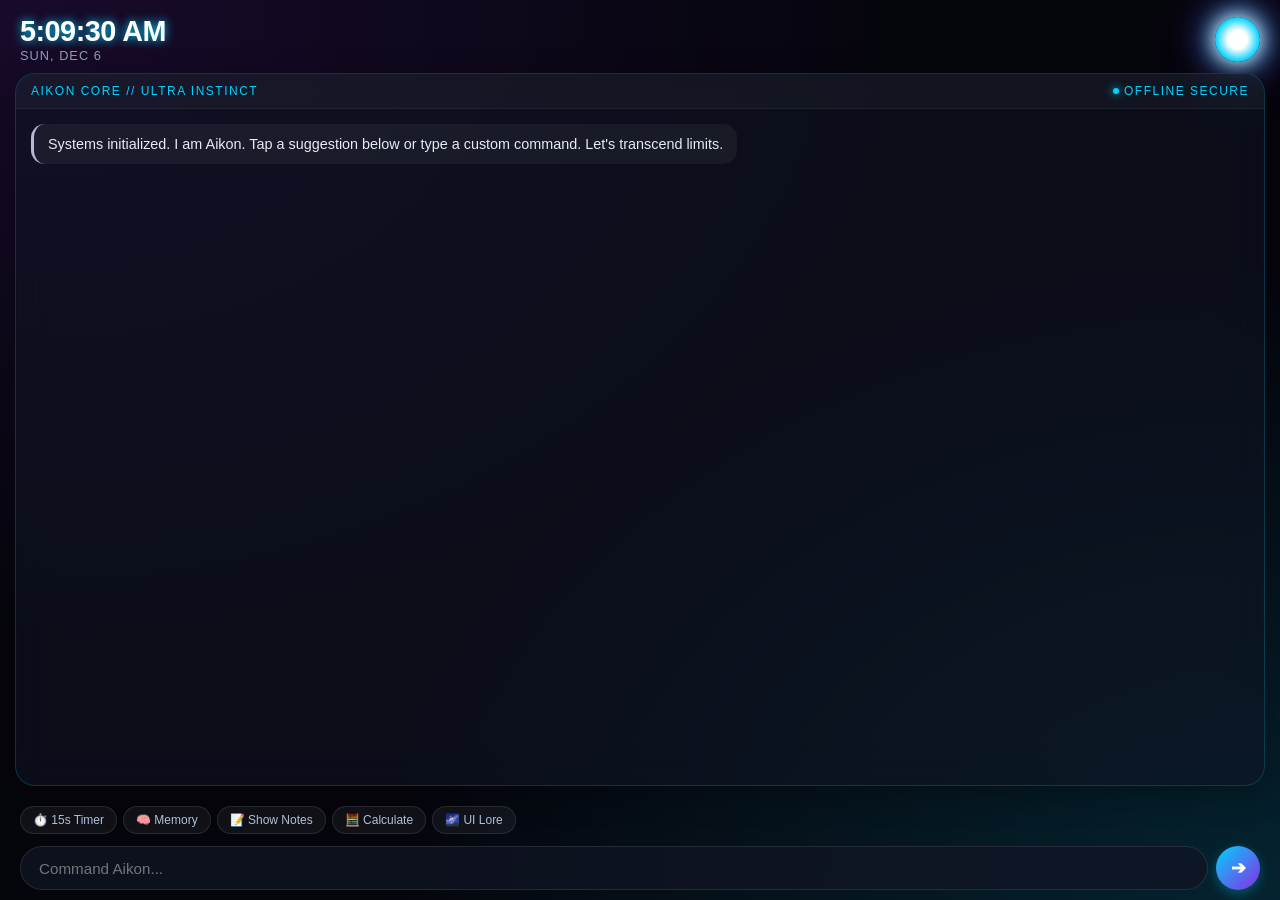
==== index.html @ be0fb941 "Rename index1.html to index.html" ====
<!DOCTYPE html>
<html lang="en">
<head>
    <meta charset="UTF-8">
    <meta name="viewport" content="width=device-width, initial-scale=1.0, maximum-scale=1.0, user-scalable=no">
    <title>Aikon OS // Ultra Instinct</title>
    <!-- iOS PWA Setup -->
    <meta name="apple-mobile-web-app-capable" content="yes">
    <meta name="apple-mobile-web-app-status-bar-style" content="black-translucent">
    <meta name="apple-mobile-web-app-title" content="Aikon">
    
    <!-- Updated Link to style1.css -->
    <link rel="stylesheet" href="style1.css">
</head>
<body>

    <header>
        <div class="clock-container">
            <div id="time">00:00:00</div>
            <div id="date">Aikon System Active</div>
        </div>
        <div class="aura-core-container">
            <div class="aura-core"></div>
        </div>
    </header>

    <div class="console">
        <div class="console-header">
            <span>AIKON CORE // ULTRA INSTINCT</span>
            <div class="system-status">
                <div class="status-dot"></div>
                <span>OFFLINE SECURE</span>
            </div>
        </div>
        
        <div class="feed" id="feed">
            <div class="message msg-aikon">
                Systems initialized. I am Aikon. Tap a suggestion below or type a custom command. Let's transcend limits.
            </div>
        </div>

        <div class="active-widgets" id="widget-area" style="display: none;"></div>
    </div>

    <div class="controls">
        <div class="suggestions">
            <span class="chip" onclick="fillCommand('Remind me to check the oven in 15 seconds')">⏱️ 15s Timer</span>
            <span class="chip" onclick="fillCommand('Note: Goku achieved UI at the Tournament of Power')">🧠 Memory</span>
            <span class="chip" onclick="fillCommand('Show my notes')">📝 Show Notes</span>
            <span class="chip" onclick="fillCommand('Calculate (150 + 50) / 2')">🧮 Calculate</span>
            <span class="chip" onclick="fillCommand('Tell me about Ultra Instinct')">🌌 UI Lore</span>
        </div>
        <div class="input-bar">
            <input type="text" id="input-cmd" placeholder="Command Aikon..." autocomplete="off">
            <button id="btn-send">➔</button>
        </div>
    </div>

    <!-- Updated Link to app1.js -->
    <script src="app1.js"></script>
</body>
</html>
---- style1.css ----
:root {
    --bg-color: #05050c;
    --silver-aura: rgba(220, 225, 255, 0.8);
    --neon-blue: #00d2ff;
    --cosmic-purple: #8a2be2;
    --text-color: #e0e6ed;
    --panel-bg: rgba(15, 20, 35, 0.6);
    --panel-border: rgba(0, 210, 255, 0.2);
}

* {
    box-sizing: border-box;
    margin: 0;
    padding: 0;
    font-family: -apple-system, BlinkMacSystemFont, "Segoe UI", Roboto, sans-serif;
    -webkit-tap-highlight-color: transparent;
}

body {
    background-color: var(--bg-color);
    background-image: 
        radial-gradient(at 0% 0%, rgba(138, 43, 226, 0.15) 0px, transparent 50%),
        radial-gradient(at 100% 100%, rgba(0, 210, 255, 0.15) 0px, transparent 50%);
    color: var(--text-color);
    height: 100vh;
    display: flex;
    flex-direction: column;
    overflow: hidden;
    padding: env(safe-area-inset-top) 15px env(safe-area-inset-bottom) 15px;
}

header {
    display: flex;
    justify-content: space-between;
    align-items: center;
    padding: 15px 5px 10px 5px;
}

.clock-container {
    display: flex;
    flex-direction: column;
}

#time {
    font-size: 1.8rem;
    font-weight: 800;
    letter-spacing: -0.5px;
    color: #fff;
    text-shadow: 0 0 10px var(--neon-blue);
}

#date {
    font-size: 0.8rem;
    color: #8fa0b5;
    text-transform: uppercase;
    letter-spacing: 1px;
}

.aura-core-container {
    position: relative;
    width: 45px;
    height: 45px;
}

.aura-core {
    width: 100%;
    height: 100%;
    border-radius: 50%;
    background: radial-gradient(circle, #fff 30%, var(--neon-blue) 70%, transparent 100%);
    box-shadow: 0 0 20px #fff, 0 0 35px var(--neon-blue), 0 0 50px var(--cosmic-purple);
    animation: UI-pulse 3s infinite ease-in-out;
}

@keyframes UI-pulse {
    0%, 100% { transform: scale(1); opacity: 0.8; filter: brightness(1); }
    50% { transform: scale(1.15); opacity: 1; filter: brightness(1.3); }
}

.console {
    flex: 1;
    background: var(--panel-bg);
    border: 1px solid var(--panel-border);
    border-radius: 20px;
    backdrop-filter: blur(20px);
    -webkit-backdrop-filter: blur(20px);
    display: flex;
    flex-direction: column;
    overflow: hidden;
    margin-bottom: 10px;
    box-shadow: 0 8px 32px 0 rgba(0, 0, 0, 0.3);
}

.console-header {
    background: rgba(255,255,255,0.03);
    padding: 10px 15px;
    font-size: 0.75rem;
    letter-spacing: 1.5px;
    color: var(--neon-blue);
    border-bottom: 1px solid rgba(255, 255, 255, 0.05);
    display: flex;
    justify-content: space-between;
    align-items: center;
}

.system-status {
    display: flex;
    align-items: center;
    gap: 5px;
}

.status-dot {
    width: 6px;
    height: 6px;
    border-radius: 50%;
    background-color: var(--neon-blue);
    box-shadow: 0 0 8px var(--neon-blue);
}

.feed {
    flex: 1;
    overflow-y: auto;
    padding: 15px;
    display: flex;
    flex-direction: column;
    gap: 12px;
}

.message {
    max-width: 85%;
    padding: 10px 14px;
    border-radius: 14px;
    font-size: 0.9rem;
    line-height: 1.4;
    animation: fadeIn 0.25s ease-out forwards;
}

@keyframes fadeIn {
    from { opacity: 0; transform: translateY(5px); }
    to { opacity: 1; transform: translateY(0); }
}

.msg-aikon {
    background: rgba(255, 255, 255, 0.05);
    align-self: flex-start;
    border-left: 3px solid var(--silver-aura);
    color: #e5ecf4;
}

.msg-user {
    background: rgba(0, 210, 255, 0.15);
    align-self: flex-end;
    border-right: 3px solid var(--neon-blue);
    color: #ffffff;
}

.active-widgets {
    padding: 10px 15px;
    background: rgba(0, 0, 0, 0.2);
    border-top: 1px solid rgba(255, 255, 255, 0.03);
    display: flex;
    flex-direction: column;
    gap: 8px;
}

.timer-widget {
    display: flex;
    justify-content: space-between;
    align-items: center;
    background: rgba(255, 255, 255, 0.03);
    border: 1px solid rgba(0, 210, 255, 0.1);
    border-radius: 10px;
    padding: 8px 12px;
    font-size: 0.85rem;
}

.timer-label {
    color: #9ab0c7;
}

.timer-time {
    font-family: monospace;
    color: var(--neon-blue);
    font-weight: bold;
}

.controls {
    padding: 10px 5px;
    display: flex;
    flex-direction: column;
    gap: 8px;
}

.suggestions {
    display: flex;
    gap: 6px;
    overflow-x: auto;
    white-space: nowrap;
    padding-bottom: 4px;
    scrollbar-width: none;
}
.suggestions::-webkit-scrollbar { display: none; }

.chip {
    background: rgba(255, 255, 255, 0.05);
    border: 1px solid rgba(255, 255, 255, 0.1);
    padding: 6px 12px;
    border-radius: 20px;
    font-size: 0.75rem;
    color: #b0c4de;
    cursor: pointer;
    transition: all 0.2s;
}

.chip:active {
    background: var(--neon-blue);
    color: #000;
}

.input-bar {
    display: flex;
    gap: 8px;
}

#input-cmd {
    flex: 1;
    background: rgba(15, 20, 35, 0.8);
    border: 1px solid rgba(255,255,255,0.1);
    border-radius: 25px;
    padding: 12px 18px;
    color: #fff;
    font-size: 0.95rem;
    outline: none;
    transition: border 0.3s;
}

#input-cmd:focus {
    border-color: var(--neon-blue);
    box-shadow: 0 0 10px rgba(0, 210, 255, 0.2);
}

#btn-send {
    background: linear-gradient(135deg, var(--neon-blue), var(--cosmic-purple));
    border: none;
    color: white;
    width: 44px;
    height: 44px;
    border-radius: 50%;
    cursor: pointer;
    display: flex;
    align-items: center;
    justify-content: center;
    font-weight: bold;
    font-size: 1.1rem;
    box-shadow: 0 4px 12px rgba(0, 210, 255, 0.3);
}

#btn-send:active {
    transform: scale(0.95);
}
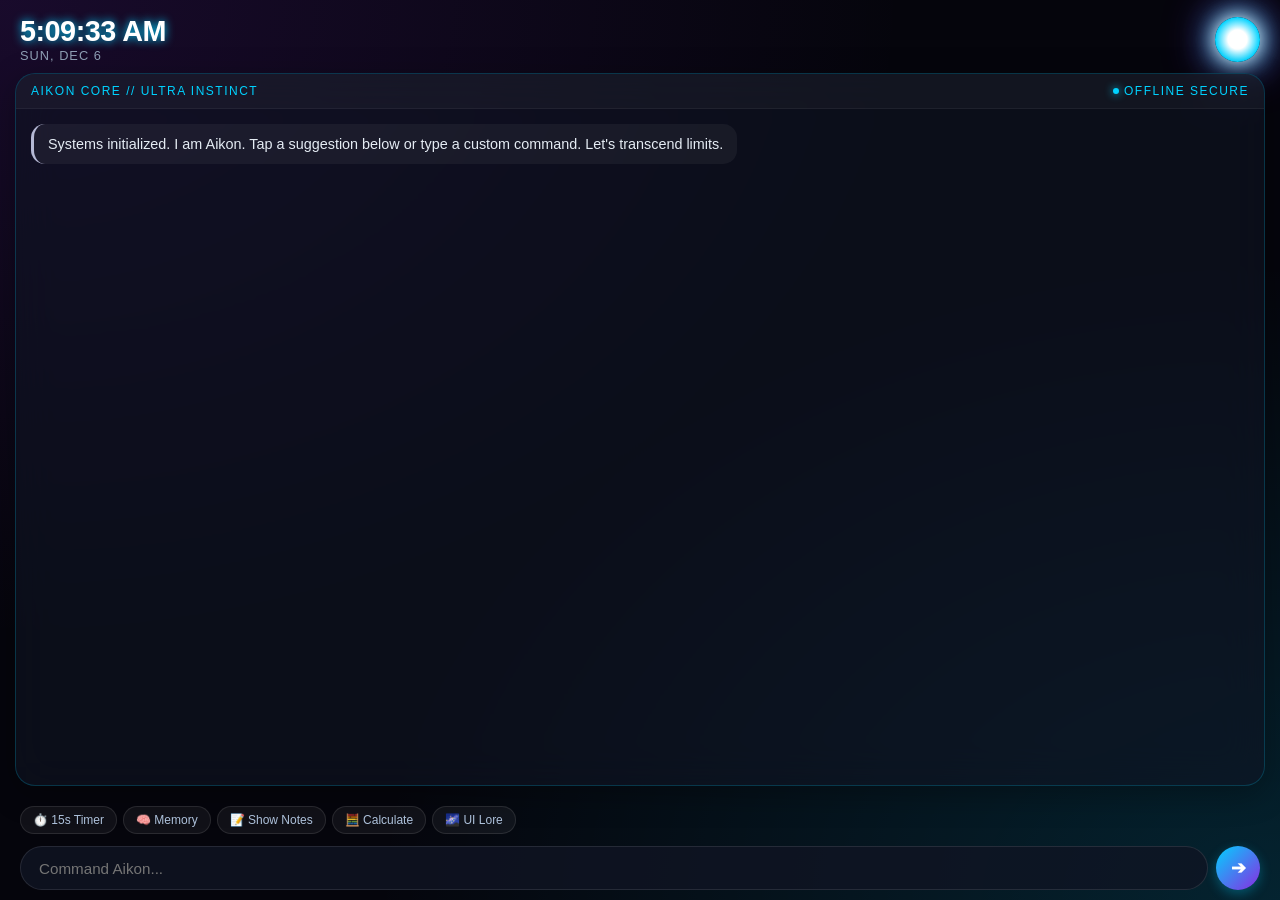
==== commit 75cae016: "Update index.html" ====
--- a/index.html
+++ b/index.html
@@ -9,8 +9,8 @@
     <meta name="apple-mobile-web-app-status-bar-style" content="black-translucent">
     <meta name="apple-mobile-web-app-title" content="Aikon">
     
-    <!-- Updated Link to style1.css -->
-    <link rel="stylesheet" href="style1.css">
+    <!-- Updated Link to style.css -->
+    <link rel="stylesheet" href="style.css">
 </head>
 <body>
 
--- a/style.css
+++ b/style.css
@@ -0,0 +1,259 @@
+:root {
+    --bg-color: #05050c;
+    --silver-aura: rgba(220, 225, 255, 0.8);
+    --neon-blue: #00d2ff;
+    --cosmic-purple: #8a2be2;
+    --text-color: #e0e6ed;
+    --panel-bg: rgba(15, 20, 35, 0.6);
+    --panel-border: rgba(0, 210, 255, 0.2);
+}
+
+* {
+    box-sizing: border-box;
+    margin: 0;
+    padding: 0;
+    font-family: -apple-system, BlinkMacSystemFont, "Segoe UI", Roboto, sans-serif;
+    -webkit-tap-highlight-color: transparent;
+}
+
+body {
+    background-color: var(--bg-color);
+    background-image: 
+        radial-gradient(at 0% 0%, rgba(138, 43, 226, 0.15) 0px, transparent 50%),
+        radial-gradient(at 100% 100%, rgba(0, 210, 255, 0.15) 0px, transparent 50%);
+    color: var(--text-color);
+    height: 100vh;
+    display: flex;
+    flex-direction: column;
+    overflow: hidden;
+    padding: env(safe-area-inset-top) 15px env(safe-area-inset-bottom) 15px;
+}
+
+header {
+    display: flex;
+    justify-content: space-between;
+    align-items: center;
+    padding: 15px 5px 10px 5px;
+}
+
+.clock-container {
+    display: flex;
+    flex-direction: column;
+}
+
+#time {
+    font-size: 1.8rem;
+    font-weight: 800;
+    letter-spacing: -0.5px;
+    color: #fff;
+    text-shadow: 0 0 10px var(--neon-blue);
+}
+
+#date {
+    font-size: 0.8rem;
+    color: #8fa0b5;
+    text-transform: uppercase;
+    letter-spacing: 1px;
+}
+
+.aura-core-container {
+    position: relative;
+    width: 45px;
+    height: 45px;
+}
+
+.aura-core {
+    width: 100%;
+    height: 100%;
+    border-radius: 50%;
+    background: radial-gradient(circle, #fff 30%, var(--neon-blue) 70%, transparent 100%);
+    box-shadow: 0 0 20px #fff, 0 0 35px var(--neon-blue), 0 0 50px var(--cosmic-purple);
+    animation: UI-pulse 3s infinite ease-in-out;
+}
+
+@keyframes UI-pulse {
+    0%, 100% { transform: scale(1); opacity: 0.8; filter: brightness(1); }
+    50% { transform: scale(1.15); opacity: 1; filter: brightness(1.3); }
+}
+
+.console {
+    flex: 1;
+    background: var(--panel-bg);
+    border: 1px solid var(--panel-border);
+    border-radius: 20px;
+    backdrop-filter: blur(20px);
+    -webkit-backdrop-filter: blur(20px);
+    display: flex;
+    flex-direction: column;
+    overflow: hidden;
+    margin-bottom: 10px;
+    box-shadow: 0 8px 32px 0 rgba(0, 0, 0, 0.3);
+}
+
+.console-header {
+    background: rgba(255,255,255,0.03);
+    padding: 10px 15px;
+    font-size: 0.75rem;
+    letter-spacing: 1.5px;
+    color: var(--neon-blue);
+    border-bottom: 1px solid rgba(255, 255, 255, 0.05);
+    display: flex;
+    justify-content: space-between;
+    align-items: center;
+}
+
+.system-status {
+    display: flex;
+    align-items: center;
+    gap: 5px;
+}
+
+.status-dot {
+    width: 6px;
+    height: 6px;
+    border-radius: 50%;
+    background-color: var(--neon-blue);
+    box-shadow: 0 0 8px var(--neon-blue);
+}
+
+.feed {
+    flex: 1;
+    overflow-y: auto;
+    padding: 15px;
+    display: flex;
+    flex-direction: column;
+    gap: 12px;
+}
+
+.message {
+    max-width: 85%;
+    padding: 10px 14px;
+    border-radius: 14px;
+    font-size: 0.9rem;
+    line-height: 1.4;
+    animation: fadeIn 0.25s ease-out forwards;
+}
+
+@keyframes fadeIn {
+    from { opacity: 0; transform: translateY(5px); }
+    to { opacity: 1; transform: translateY(0); }
+}
+
+.msg-aikon {
+    background: rgba(255, 255, 255, 0.05);
+    align-self: flex-start;
+    border-left: 3px solid var(--silver-aura);
+    color: #e5ecf4;
+}
+
+.msg-user {
+    background: rgba(0, 210, 255, 0.15);
+    align-self: flex-end;
+    border-right: 3px solid var(--neon-blue);
+    color: #ffffff;
+}
+
+.active-widgets {
+    padding: 10px 15px;
+    background: rgba(0, 0, 0, 0.2);
+    border-top: 1px solid rgba(255, 255, 255, 0.03);
+    display: flex;
+    flex-direction: column;
+    gap: 8px;
+}
+
+.timer-widget {
+    display: flex;
+    justify-content: space-between;
+    align-items: center;
+    background: rgba(255, 255, 255, 0.03);
+    border: 1px solid rgba(0, 210, 255, 0.1);
+    border-radius: 10px;
+    padding: 8px 12px;
+    font-size: 0.85rem;
+}
+
+.timer-label {
+    color: #9ab0c7;
+}
+
+.timer-time {
+    font-family: monospace;
+    color: var(--neon-blue);
+    font-weight: bold;
+}
+
+.controls {
+    padding: 10px 5px;
+    display: flex;
+    flex-direction: column;
+    gap: 8px;
+}
+
+.suggestions {
+    display: flex;
+    gap: 6px;
+    overflow-x: auto;
+    white-space: nowrap;
+    padding-bottom: 4px;
+    scrollbar-width: none;
+}
+.suggestions::-webkit-scrollbar { display: none; }
+
+.chip {
+    background: rgba(255, 255, 255, 0.05);
+    border: 1px solid rgba(255, 255, 255, 0.1);
+    padding: 6px 12px;
+    border-radius: 20px;
+    font-size: 0.75rem;
+    color: #b0c4de;
+    cursor: pointer;
+    transition: all 0.2s;
+}
+
+.chip:active {
+    background: var(--neon-blue);
+    color: #000;
+}
+
+.input-bar {
+    display: flex;
+    gap: 8px;
+}
+
+#input-cmd {
+    flex: 1;
+    background: rgba(15, 20, 35, 0.8);
+    border: 1px solid rgba(255,255,255,0.1);
+    border-radius: 25px;
+    padding: 12px 18px;
+    color: #fff;
+    font-size: 0.95rem;
+    outline: none;
+    transition: border 0.3s;
+}
+
+#input-cmd:focus {
+    border-color: var(--neon-blue);
+    box-shadow: 0 0 10px rgba(0, 210, 255, 0.2);
+}
+
+#btn-send {
+    background: linear-gradient(135deg, var(--neon-blue), var(--cosmic-purple));
+    border: none;
+    color: white;
+    width: 44px;
+    height: 44px;
+    border-radius: 50%;
+    cursor: pointer;
+    display: flex;
+    align-items: center;
+    justify-content: center;
+    font-weight: bold;
+    font-size: 1.1rem;
+    box-shadow: 0 4px 12px rgba(0, 210, 255, 0.3);
+}
+
+#btn-send:active {
+    transform: scale(0.95);
+}
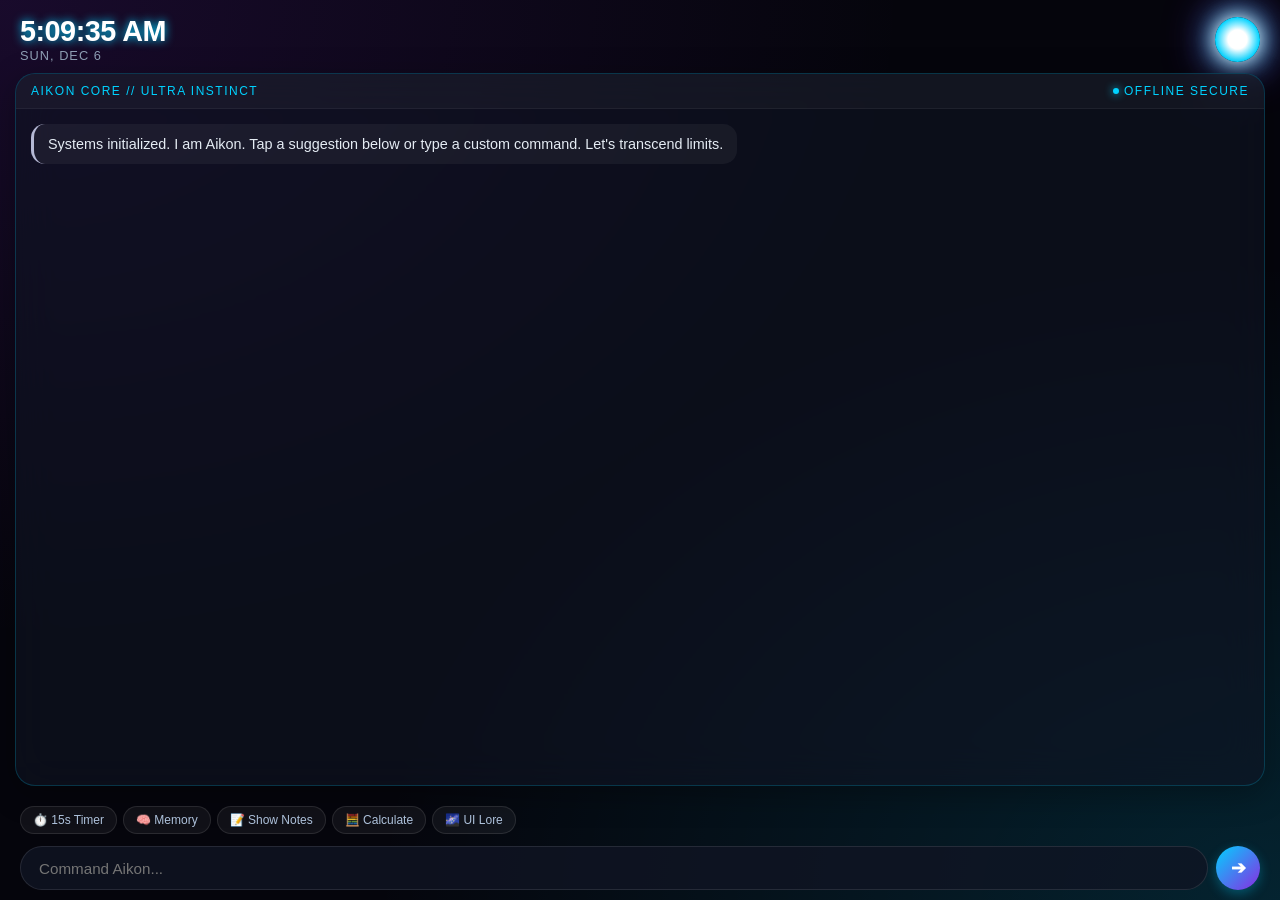
==== commit 1133888c: "Update index.html" ====
--- a/index.html
+++ b/index.html
@@ -4,13 +4,11 @@
     <meta charset="UTF-8">
     <meta name="viewport" content="width=device-width, initial-scale=1.0, maximum-scale=1.0, user-scalable=no">
     <title>Aikon OS // Ultra Instinct</title>
-    <!-- iOS PWA Setup -->
     <meta name="apple-mobile-web-app-capable" content="yes">
     <meta name="apple-mobile-web-app-status-bar-style" content="black-translucent">
     <meta name="apple-mobile-web-app-title" content="Aikon">
     
-    <!-- Updated Link to style.css -->
-    <link rel="stylesheet" href="style.css">
+    <link rel="stylesheet" href="style1.css">
 </head>
 <body>
 
@@ -56,7 +54,6 @@
         </div>
     </div>
 
-    <!-- Updated Link to app1.js -->
     <script src="app1.js"></script>
 </body>
 </html>
--- a/style1.css
+++ b/style1.css
@@ -0,0 +1,259 @@
+:root {
+    --bg-color: #05050c;
+    --silver-aura: rgba(220, 225, 255, 0.8);
+    --neon-blue: #00d2ff;
+    --cosmic-purple: #8a2be2;
+    --text-color: #e0e6ed;
+    --panel-bg: rgba(15, 20, 35, 0.6);
+    --panel-border: rgba(0, 210, 255, 0.2);
+}
+
+* {
+    box-sizing: border-box;
+    margin: 0;
+    padding: 0;
+    font-family: -apple-system, BlinkMacSystemFont, "Segoe UI", Roboto, sans-serif;
+    -webkit-tap-highlight-color: transparent;
+}
+
+body {
+    background-color: var(--bg-color);
+    background-image: 
+        radial-gradient(at 0% 0%, rgba(138, 43, 226, 0.15) 0px, transparent 50%),
+        radial-gradient(at 100% 100%, rgba(0, 210, 255, 0.15) 0px, transparent 50%);
+    color: var(--text-color);
+    height: 100vh;
+    display: flex;
+    flex-direction: column;
+    overflow: hidden;
+    padding: env(safe-area-inset-top) 15px env(safe-area-inset-bottom) 15px;
+}
+
+header {
+    display: flex;
+    justify-content: space-between;
+    align-items: center;
+    padding: 15px 5px 10px 5px;
+}
+
+.clock-container {
+    display: flex;
+    flex-direction: column;
+}
+
+#time {
+    font-size: 1.8rem;
+    font-weight: 800;
+    letter-spacing: -0.5px;
+    color: #fff;
+    text-shadow: 0 0 10px var(--neon-blue);
+}
+
+#date {
+    font-size: 0.8rem;
+    color: #8fa0b5;
+    text-transform: uppercase;
+    letter-spacing: 1px;
+}
+
+.aura-core-container {
+    position: relative;
+    width: 45px;
+    height: 45px;
+}
+
+.aura-core {
+    width: 100%;
+    height: 100%;
+    border-radius: 50%;
+    background: radial-gradient(circle, #fff 30%, var(--neon-blue) 70%, transparent 100%);
+    box-shadow: 0 0 20px #fff, 0 0 35px var(--neon-blue), 0 0 50px var(--cosmic-purple);
+    animation: UI-pulse 3s infinite ease-in-out;
+}
+
+@keyframes UI-pulse {
+    0%, 100% { transform: scale(1); opacity: 0.8; filter: brightness(1); }
+    50% { transform: scale(1.15); opacity: 1; filter: brightness(1.3); }
+}
+
+.console {
+    flex: 1;
+    background: var(--panel-bg);
+    border: 1px solid var(--panel-border);
+    border-radius: 20px;
+    backdrop-filter: blur(20px);
+    -webkit-backdrop-filter: blur(20px);
+    display: flex;
+    flex-direction: column;
+    overflow: hidden;
+    margin-bottom: 10px;
+    box-shadow: 0 8px 32px 0 rgba(0, 0, 0, 0.3);
+}
+
+.console-header {
+    background: rgba(255,255,255,0.03);
+    padding: 10px 15px;
+    font-size: 0.75rem;
+    letter-spacing: 1.5px;
+    color: var(--neon-blue);
+    border-bottom: 1px solid rgba(255, 255, 255, 0.05);
+    display: flex;
+    justify-content: space-between;
+    align-items: center;
+}
+
+.system-status {
+    display: flex;
+    align-items: center;
+    gap: 5px;
+}
+
+.status-dot {
+    width: 6px;
+    height: 6px;
+    border-radius: 50%;
+    background-color: var(--neon-blue);
+    box-shadow: 0 0 8px var(--neon-blue);
+}
+
+.feed {
+    flex: 1;
+    overflow-y: auto;
+    padding: 15px;
+    display: flex;
+    flex-direction: column;
+    gap: 12px;
+}
+
+.message {
+    max-width: 85%;
+    padding: 10px 14px;
+    border-radius: 14px;
+    font-size: 0.9rem;
+    line-height: 1.4;
+    animation: fadeIn 0.25s ease-out forwards;
+}
+
+@keyframes fadeIn {
+    from { opacity: 0; transform: translateY(5px); }
+    to { opacity: 1; transform: translateY(0); }
+}
+
+.msg-aikon {
+    background: rgba(255, 255, 255, 0.05);
+    align-self: flex-start;
+    border-left: 3px solid var(--silver-aura);
+    color: #e5ecf4;
+}
+
+.msg-user {
+    background: rgba(0, 210, 255, 0.15);
+    align-self: flex-end;
+    border-right: 3px solid var(--neon-blue);
+    color: #ffffff;
+}
+
+.active-widgets {
+    padding: 10px 15px;
+    background: rgba(0, 0, 0, 0.2);
+    border-top: 1px solid rgba(255, 255, 255, 0.03);
+    display: flex;
+    flex-direction: column;
+    gap: 8px;
+}
+
+.timer-widget {
+    display: flex;
+    justify-content: space-between;
+    align-items: center;
+    background: rgba(255, 255, 255, 0.03);
+    border: 1px solid rgba(0, 210, 255, 0.1);
+    border-radius: 10px;
+    padding: 8px 12px;
+    font-size: 0.85rem;
+}
+
+.timer-label {
+    color: #9ab0c7;
+}
+
+.timer-time {
+    font-family: monospace;
+    color: var(--neon-blue);
+    font-weight: bold;
+}
+
+.controls {
+    padding: 10px 5px;
+    display: flex;
+    flex-direction: column;
+    gap: 8px;
+}
+
+.suggestions {
+    display: flex;
+    gap: 6px;
+    overflow-x: auto;
+    white-space: nowrap;
+    padding-bottom: 4px;
+    scrollbar-width: none;
+}
+.suggestions::-webkit-scrollbar { display: none; }
+
+.chip {
+    background: rgba(255, 255, 255, 0.05);
+    border: 1px solid rgba(255, 255, 255, 0.1);
+    padding: 6px 12px;
+    border-radius: 20px;
+    font-size: 0.75rem;
+    color: #b0c4de;
+    cursor: pointer;
+    transition: all 0.2s;
+}
+
+.chip:active {
+    background: var(--neon-blue);
+    color: #000;
+}
+
+.input-bar {
+    display: flex;
+    gap: 8px;
+}
+
+#input-cmd {
+    flex: 1;
+    background: rgba(15, 20, 35, 0.8);
+    border: 1px solid rgba(255,255,255,0.1);
+    border-radius: 25px;
+    padding: 12px 18px;
+    color: #fff;
+    font-size: 0.95rem;
+    outline: none;
+    transition: border 0.3s;
+}
+
+#input-cmd:focus {
+    border-color: var(--neon-blue);
+    box-shadow: 0 0 10px rgba(0, 210, 255, 0.2);
+}
+
+#btn-send {
+    background: linear-gradient(135deg, var(--neon-blue), var(--cosmic-purple));
+    border: none;
+    color: white;
+    width: 44px;
+    height: 44px;
+    border-radius: 50%;
+    cursor: pointer;
+    display: flex;
+    align-items: center;
+    justify-content: center;
+    font-weight: bold;
+    font-size: 1.1rem;
+    box-shadow: 0 4px 12px rgba(0, 210, 255, 0.3);
+}
+
+#btn-send:active {
+    transform: scale(0.95);
+}
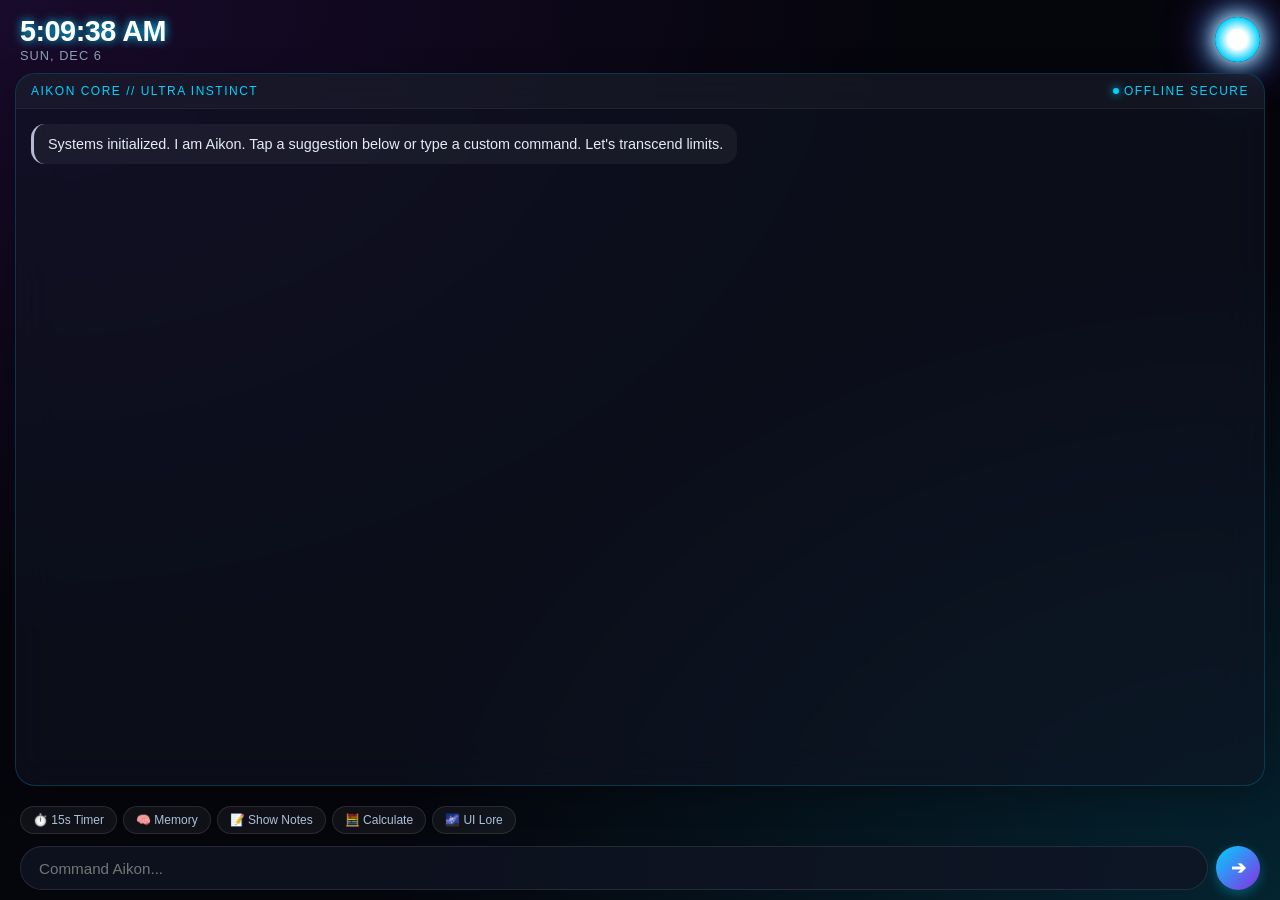
==== commit c87578ec: "Update index.html" ====
--- a/index.html
+++ b/index.html
@@ -4,11 +4,13 @@
     <meta charset="UTF-8">
     <meta name="viewport" content="width=device-width, initial-scale=1.0, maximum-scale=1.0, user-scalable=no">
     <title>Aikon OS // Ultra Instinct</title>
+    <!-- iOS PWA Setup -->
     <meta name="apple-mobile-web-app-capable" content="yes">
     <meta name="apple-mobile-web-app-status-bar-style" content="black-translucent">
     <meta name="apple-mobile-web-app-title" content="Aikon">
     
-    <link rel="stylesheet" href="style1.css">
+    <!-- Link to style.css -->
+    <link rel="stylesheet" href="style.css">
 </head>
 <body>
 
@@ -54,6 +56,7 @@
         </div>
     </div>
 
-    <script src="app1.js"></script>
+    <!-- Link to app.js -->
+    <script src="app.js"></script>
 </body>
 </html>
--- a/style.css
+++ b/style.css
@@ -0,0 +1,259 @@
+:root {
+    --bg-color: #05050c;
+    --silver-aura: rgba(220, 225, 255, 0.8);
+    --neon-blue: #00d2ff;
+    --cosmic-purple: #8a2be2;
+    --text-color: #e0e6ed;
+    --panel-bg: rgba(15, 20, 35, 0.6);
+    --panel-border: rgba(0, 210, 255, 0.2);
+}
+
+* {
+    box-sizing: border-box;
+    margin: 0;
+    padding: 0;
+    font-family: -apple-system, BlinkMacSystemFont, "Segoe UI", Roboto, sans-serif;
+    -webkit-tap-highlight-color: transparent;
+}
+
+body {
+    background-color: var(--bg-color);
+    background-image: 
+        radial-gradient(at 0% 0%, rgba(138, 43, 226, 0.15) 0px, transparent 50%),
+        radial-gradient(at 100% 100%, rgba(0, 210, 255, 0.15) 0px, transparent 50%);
+    color: var(--text-color);
+    height: 100vh;
+    display: flex;
+    flex-direction: column;
+    overflow: hidden;
+    padding: env(safe-area-inset-top) 15px env(safe-area-inset-bottom) 15px;
+}
+
+header {
+    display: flex;
+    justify-content: space-between;
+    align-items: center;
+    padding: 15px 5px 10px 5px;
+}
+
+.clock-container {
+    display: flex;
+    flex-direction: column;
+}
+
+#time {
+    font-size: 1.8rem;
+    font-weight: 800;
+    letter-spacing: -0.5px;
+    color: #fff;
+    text-shadow: 0 0 10px var(--neon-blue);
+}
+
+#date {
+    font-size: 0.8rem;
+    color: #8fa0b5;
+    text-transform: uppercase;
+    letter-spacing: 1px;
+}
+
+.aura-core-container {
+    position: relative;
+    width: 45px;
+    height: 45px;
+}
+
+.aura-core {
+    width: 100%;
+    height: 100%;
+    border-radius: 50%;
+    background: radial-gradient(circle, #fff 30%, var(--neon-blue) 70%, transparent 100%);
+    box-shadow: 0 0 20px #fff, 0 0 35px var(--neon-blue), 0 0 50px var(--cosmic-purple);
+    animation: UI-pulse 3s infinite ease-in-out;
+}
+
+@keyframes UI-pulse {
+    0%, 100% { transform: scale(1); opacity: 0.8; filter: brightness(1); }
+    50% { transform: scale(1.15); opacity: 1; filter: brightness(1.3); }
+}
+
+.console {
+    flex: 1;
+    background: var(--panel-bg);
+    border: 1px solid var(--panel-border);
+    border-radius: 20px;
+    backdrop-filter: blur(20px);
+    -webkit-backdrop-filter: blur(20px);
+    display: flex;
+    flex-direction: column;
+    overflow: hidden;
+    margin-bottom: 10px;
+    box-shadow: 0 8px 32px 0 rgba(0, 0, 0, 0.3);
+}
+
+.console-header {
+    background: rgba(255,255,255,0.03);
+    padding: 10px 15px;
+    font-size: 0.75rem;
+    letter-spacing: 1.5px;
+    color: var(--neon-blue);
+    border-bottom: 1px solid rgba(255, 255, 255, 0.05);
+    display: flex;
+    justify-content: space-between;
+    align-items: center;
+}
+
+.system-status {
+    display: flex;
+    align-items: center;
+    gap: 5px;
+}
+
+.status-dot {
+    width: 6px;
+    height: 6px;
+    border-radius: 50%;
+    background-color: var(--neon-blue);
+    box-shadow: 0 0 8px var(--neon-blue);
+}
+
+.feed {
+    flex: 1;
+    overflow-y: auto;
+    padding: 15px;
+    display: flex;
+    flex-direction: column;
+    gap: 12px;
+}
+
+.message {
+    max-width: 85%;
+    padding: 10px 14px;
+    border-radius: 14px;
+    font-size: 0.9rem;
+    line-height: 1.4;
+    animation: fadeIn 0.25s ease-out forwards;
+}
+
+@keyframes fadeIn {
+    from { opacity: 0; transform: translateY(5px); }
+    to { opacity: 1; transform: translateY(0); }
+}
+
+.msg-aikon {
+    background: rgba(255, 255, 255, 0.05);
+    align-self: flex-start;
+    border-left: 3px solid var(--silver-aura);
+    color: #e5ecf4;
+}
+
+.msg-user {
+    background: rgba(0, 210, 255, 0.15);
+    align-self: flex-end;
+    border-right: 3px solid var(--neon-blue);
+    color: #ffffff;
+}
+
+.active-widgets {
+    padding: 10px 15px;
+    background: rgba(0, 0, 0, 0.2);
+    border-top: 1px solid rgba(255, 255, 255, 0.03);
+    display: flex;
+    flex-direction: column;
+    gap: 8px;
+}
+
+.timer-widget {
+    display: flex;
+    justify-content: space-between;
+    align-items: center;
+    background: rgba(255, 255, 255, 0.03);
+    border: 1px solid rgba(0, 210, 255, 0.1);
+    border-radius: 10px;
+    padding: 8px 12px;
+    font-size: 0.85rem;
+}
+
+.timer-label {
+    color: #9ab0c7;
+}
+
+.timer-time {
+    font-family: monospace;
+    color: var(--neon-blue);
+    font-weight: bold;
+}
+
+.controls {
+    padding: 10px 5px;
+    display: flex;
+    flex-direction: column;
+    gap: 8px;
+}
+
+.suggestions {
+    display: flex;
+    gap: 6px;
+    overflow-x: auto;
+    white-space: nowrap;
+    padding-bottom: 4px;
+    scrollbar-width: none;
+}
+.suggestions::-webkit-scrollbar { display: none; }
+
+.chip {
+    background: rgba(255, 255, 255, 0.05);
+    border: 1px solid rgba(255, 255, 255, 0.1);
+    padding: 6px 12px;
+    border-radius: 20px;
+    font-size: 0.75rem;
+    color: #b0c4de;
+    cursor: pointer;
+    transition: all 0.2s;
+}
+
+.chip:active {
+    background: var(--neon-blue);
+    color: #000;
+}
+
+.input-bar {
+    display: flex;
+    gap: 8px;
+}
+
+#input-cmd {
+    flex: 1;
+    background: rgba(15, 20, 35, 0.8);
+    border: 1px solid rgba(255,255,255,0.1);
+    border-radius: 25px;
+    padding: 12px 18px;
+    color: #fff;
+    font-size: 0.95rem;
+    outline: none;
+    transition: border 0.3s;
+}
+
+#input-cmd:focus {
+    border-color: var(--neon-blue);
+    box-shadow: 0 0 10px rgba(0, 210, 255, 0.2);
+}
+
+#btn-send {
+    background: linear-gradient(135deg, var(--neon-blue), var(--cosmic-purple));
+    border: none;
+    color: white;
+    width: 44px;
+    height: 44px;
+    border-radius: 50%;
+    cursor: pointer;
+    display: flex;
+    align-items: center;
+    justify-content: center;
+    font-weight: bold;
+    font-size: 1.1rem;
+    box-shadow: 0 4px 12px rgba(0, 210, 255, 0.3);
+}
+
+#btn-send:active {
+    transform: scale(0.95);
+}
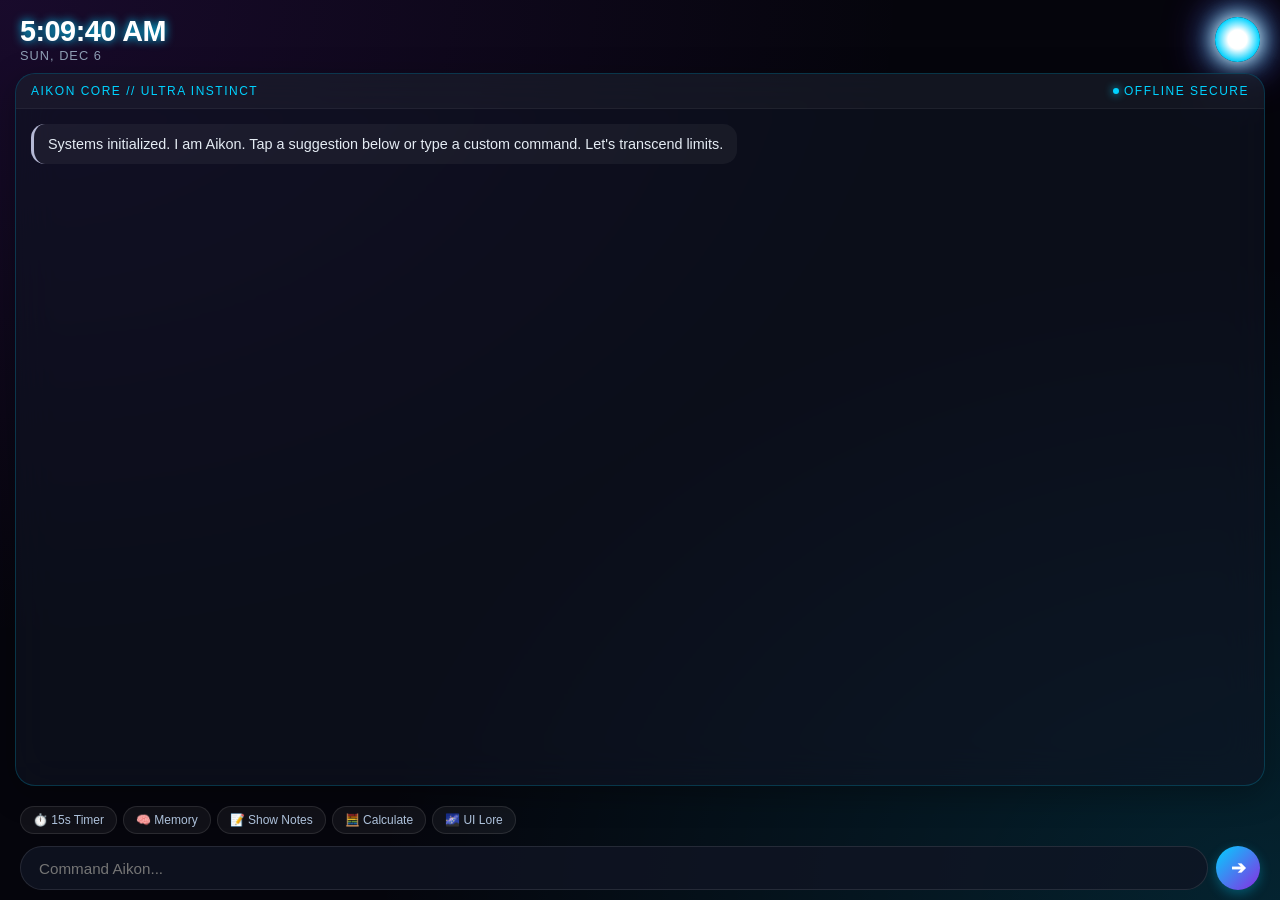
==== commit 6ca1b208: "Update index.html" ====
--- a/index.html
+++ b/index.html
@@ -10,6 +10,7 @@
     <meta name="apple-mobile-web-app-title" content="Aikon">
     
     <!-- Link to style.css -->
+    <link rel="icon" type="image/png" href="https://img.icons8.com/cosmic/32/energy-core.png">
     <link rel="stylesheet" href="style.css">
 </head>
 <body>
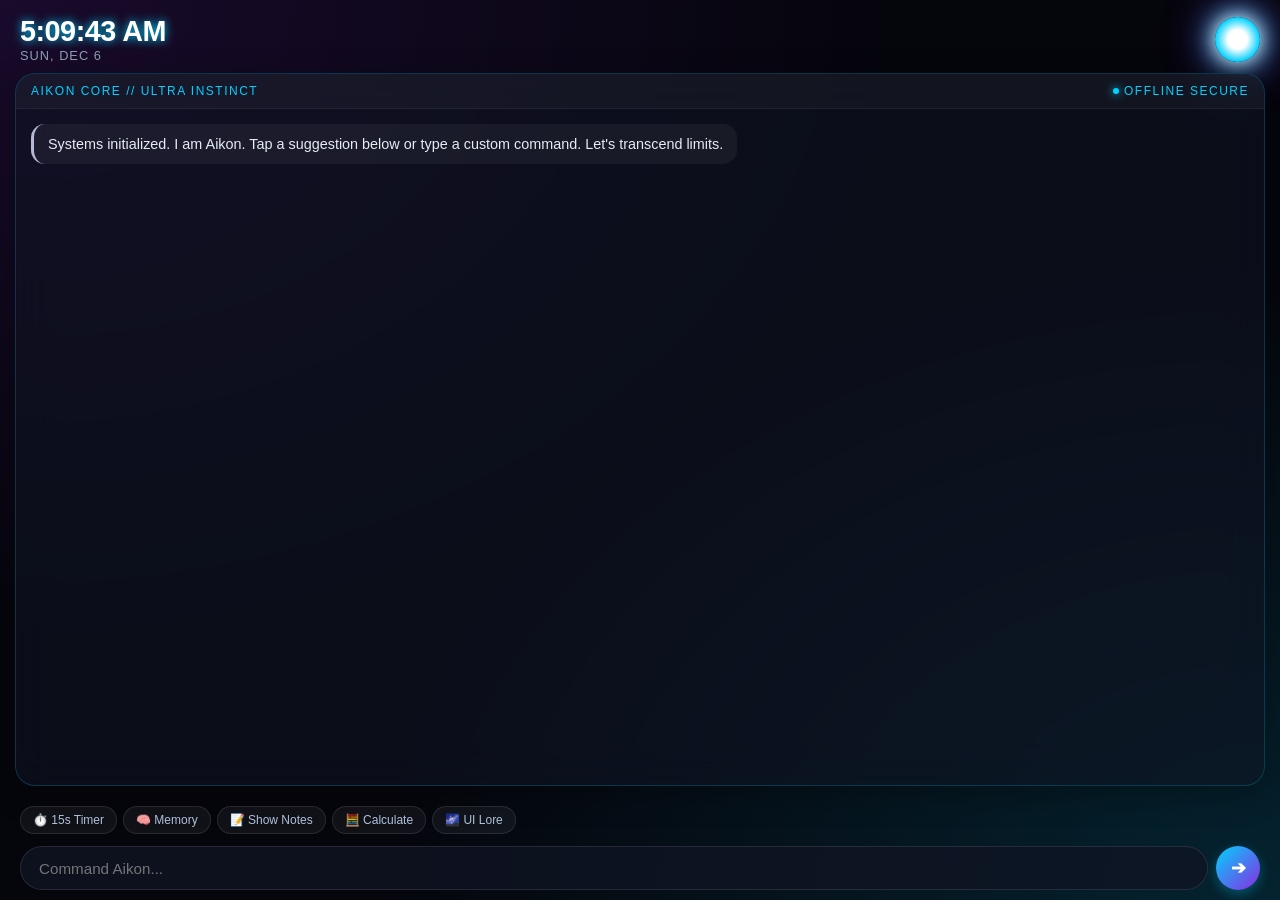
==== commit f33cdc78: "Update index.html" ====
--- a/index.html
+++ b/index.html
@@ -4,13 +4,12 @@
     <meta charset="UTF-8">
     <meta name="viewport" content="width=device-width, initial-scale=1.0, maximum-scale=1.0, user-scalable=no">
     <title>Aikon OS // Ultra Instinct</title>
-    <!-- iOS PWA Setup -->
     <meta name="apple-mobile-web-app-capable" content="yes">
     <meta name="apple-mobile-web-app-status-bar-style" content="black-translucent">
     <meta name="apple-mobile-web-app-title" content="Aikon">
     
-    <!-- Link to style.css -->
-    <link rel="icon" type="image/png" href="https://img.icons8.com/cosmic/32/energy-core.png">
+    <link rel="icon" type="image/svg+xml" href="data:image/svg+xml,%3Csvg xmlns='http://www.w3.org/2000/svg' viewBox='0 0 100 100'%3E%3Cdefs%3E%3CradialGradient id='glow' cx='50%25' cy='50%25' r='50%25'%3E%3Cstop offset='0%25' stop-color='%23ffffff'/%3E%3Cstop offset='40%25' stop-color='%2300d2ff'/%3E%3Cstop offset='80%25' stop-color='%238a2be2'/%3E%3Cstop offset='100%25' stop-color='transparent'/%3E%3C/radialGradient%3E%3C/defs%3E%3Ccircle cx='50' cy='50' r='45' fill='url(%23glow)'/%3E%3C/svg%3E">
+    
     <link rel="stylesheet" href="style.css">
 </head>
 <body>
@@ -57,7 +56,6 @@
         </div>
     </div>
 
-    <!-- Link to app.js -->
     <script src="app.js"></script>
 </body>
 </html>
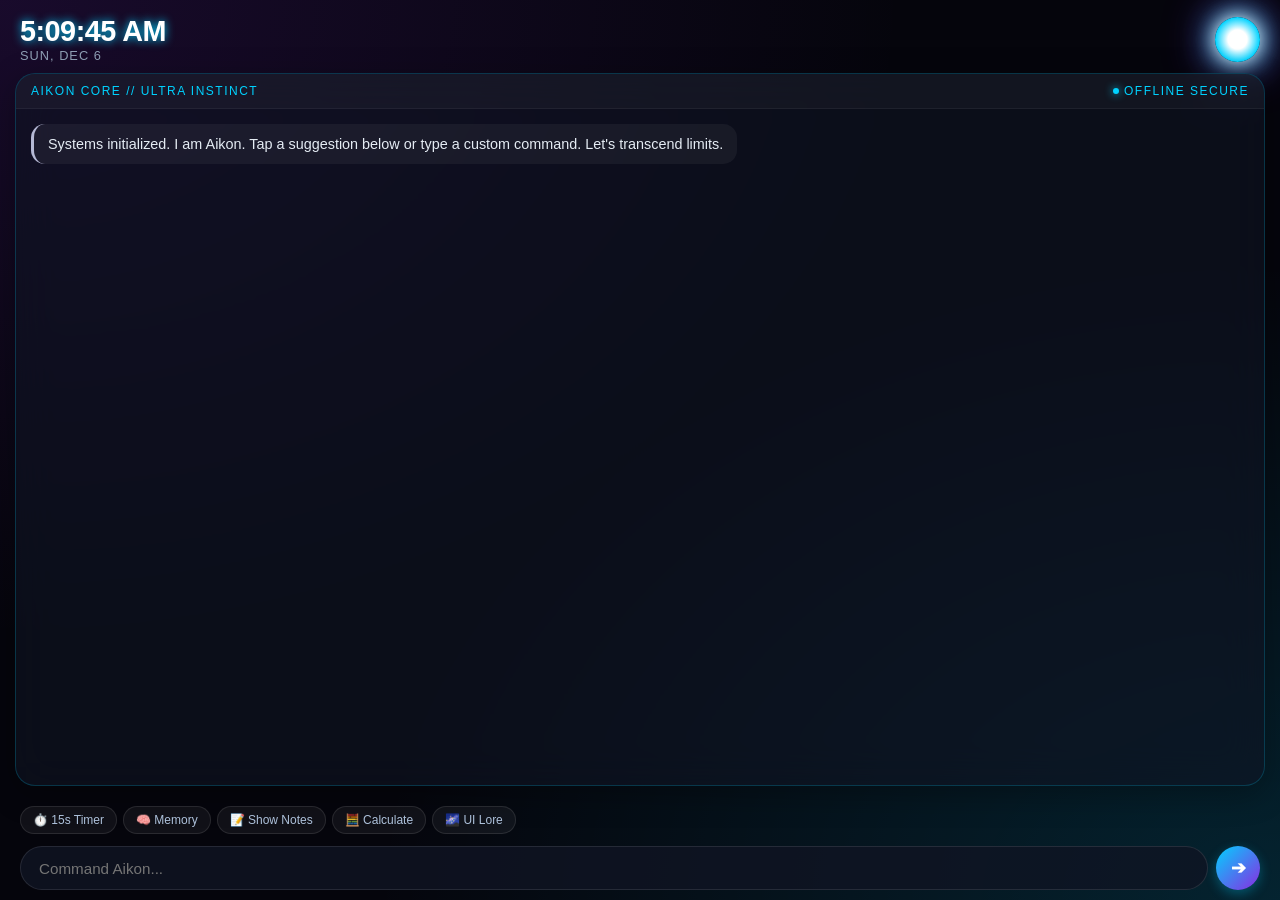
==== commit 09b80684: "Update index.html" ====
--- a/index.html
+++ b/index.html
@@ -8,7 +8,7 @@
     <meta name="apple-mobile-web-app-status-bar-style" content="black-translucent">
     <meta name="apple-mobile-web-app-title" content="Aikon">
     
-    <link rel="icon" type="image/svg+xml" href="data:image/svg+xml,%3Csvg xmlns='http://www.w3.org/2000/svg' viewBox='0 0 100 100'%3E%3Cdefs%3E%3CradialGradient id='glow' cx='50%25' cy='50%25' r='50%25'%3E%3Cstop offset='0%25' stop-color='%23ffffff'/%3E%3Cstop offset='40%25' stop-color='%2300d2ff'/%3E%3Cstop offset='80%25' stop-color='%238a2be2'/%3E%3Cstop offset='100%25' stop-color='transparent'/%3E%3C/radialGradient%3E%3C/defs%3E%3Ccircle cx='50' cy='50' r='45' fill='url(%23glow)'/%3E%3C/svg%3E">
+    <link rel="icon" type="image/svg+xml" href="favicon.svg">
     
     <link rel="stylesheet" href="style.css">
 </head>
